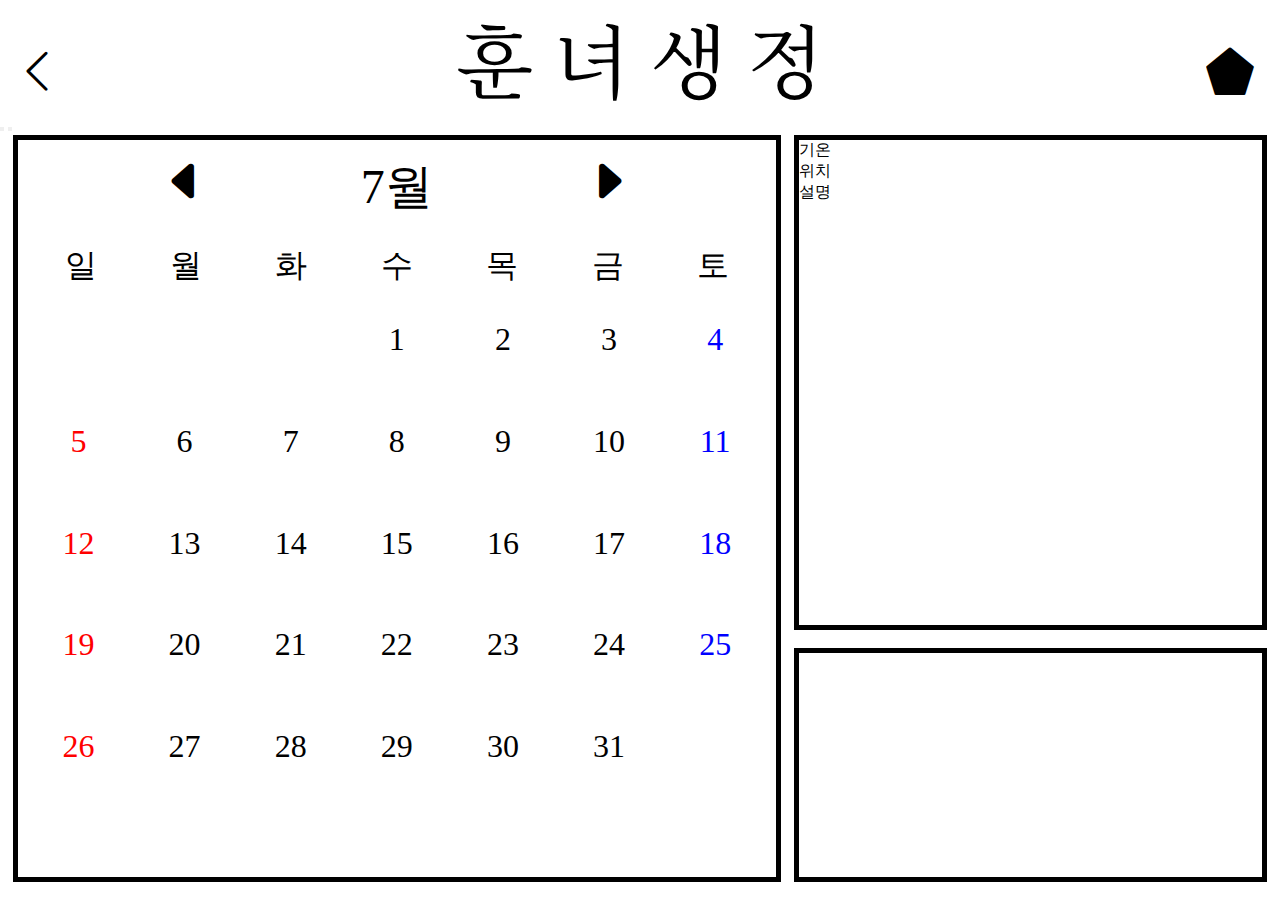
==== confession.html @ b635cec9 "달력 구현" ====
<!DOCTYPE html>
<html lang="en">
<head>
    <meta charset="UTF-8">
    <meta http-equiv="X-UA-Compatible" content="IE=edge">
    <meta name="viewport" content="width=device-width, initial-scale=1.0">

    <link rel="stylesheet" href="CSS/set.css">
    <link rel="stylesheet" href="CSS/confession.css">

    <link rel="preconnect" href="https://fonts.googleapis.com">
    <link rel="preconnect" href="https://fonts.gstatic.com" crossorigin>
    <link href="https://fonts.googleapis.com/css2?family=Hahmlet:wght@200;400;700&family=Noto+Serif+KR:wght@700&display=swap" rel="stylesheet">

    <link rel="stylesheet" href="https://cdn.jsdelivr.net/npm/bootstrap-icons@1.8.0/font/bootstrap-icons.css">

    <title>훈 녀 생 정</title>
</head>
<body>

    <header>
        <p>훈&nbsp;녀&nbsp;생&nbsp;정</p>
        <button><i class="bi bi-chevron-left"></i></button>
        <button><i class="bi bi-pentagon-fill"></i></button>
    </header>

    <main>
        <div class="calendar-container">
            <div class="title flex-container">
                <div class="left"><i class="bi bi-caret-left-fill"></i></div>
                <div class="month"></div>
                <div class="right"><i class="bi bi-caret-right-fill"></i></div>
            </div>
    
            <div class="canlendar">
                <div class="weekday">
                    <div class="weekday-item">일</div>
                    <div class="weekday-item">월</div>
                    <div class="weekday-item">화</div>
                    <div class="weekday-item">수</div>
                    <div class="weekday-item">목</div>
                    <div class="weekday-item">금</div>
                    <div class="weekday-item">토</div>
                </div>
    
                <div class="dates">
                </div>
            </div>
        </div>
    
        <div class="weather-container">
            <dl>
                <dt>기온</dt>
                <dd class="temperature"></dd>
                <dt>위치</dt>
                <dd class="place"></dd>
                <dt>설명</dt>
                <dd class="description"></dd>
              </dl>
        </div>
    
        <div class="lucky-container">
    
        </div>
    </main>

    <script src="JS/calendar.js"></script>
    
</body>
</html>
---- CSS/set.css ----
*{
    margin: 0;
    padding: 0;
    box-sizing: border-box;
}

ul{
    list-style: none;
}

a{
    text-decoration: none;
    color: black;
}

img{
    max-width: 100%;
    height: auto;
}
---- CSS/confession.css ----
p {
    font-family: 'Hahmlet', serif;
    font-family: 'Noto Serif KR', serif;
    font-size: 5rem;
    text-align: center;
}

.bi-chevron-left {
    position: absolute;
    font-size: 3rem;
    top: 5%;
    left: 1%;
}

.bi-pentagon-fill {
    position: absolute;
    font-size: 3rem;
    top: 5%;
    right: 2%;
}

.calendar-container {
    position: absolute;
    border: 5px solid black;
    left: 1%;
    top: 15%;
    width: 60%;
    height: 83%;
}

.weather-container {
    position: absolute;
    border: 5px solid black;
    right: 1%;
    top: 15%;
    width: 37%;
    height: 55%;
}

.lucky-container {
    position: absolute;
    border: 5px solid black;
    right: 1%;
    top: 72%;
    width: 37%;
    height: 26%;
}

.title {
    display: flex;
    justify-content: center;
    font-size: 3rem;
    column-gap: 20%;
    margin-top: 2%;
    margin-bottom: 2%;
}

.weekday {
    display: grid;
    grid-template-columns: repeat(7, 1fr);
    font-size: 2rem;
    text-align: center;
    border-radius: 10px;
    padding: 10px;
}

.dates {
    display: grid;
    grid-template-columns: repeat(7, 1fr);
    font-size: 2rem;
    text-align: center;
    padding: 1%;
    padding-top: 3%;
    row-gap: 35%;
}

.date-item {
    padding: 10px;
    aspect-ratio: 1/1;
    display: grid;
    place-items: center;
}

.left,
.right,
.month {
    cursor: pointer;
}

@media screen and (max-width : 1024px) {

    .calendar-container {
        top: 10%;
        width: 98%;
        height: 55%;
    }

    .weather-container {
        left: 1%;
        top: 66%;
        width: 55%;
        height: 33%;
    }

    .lucky-container {
        right: 1%;
        top: 66%;
        width: 42%;
        height: 33%;
    }

}

@media screen and (max-width : 768px) {

    .calendar-container {
        top: 5%;
        width: 98%;
        height: 60%;
    }

    .weather-container {
        left: 1%;
        top: 66%;
        width: 98%;
        height: 30%;
    }

    .lucky-container {
        left: 1%;
        top: 97%;
        width: 98%;
        height: 20%;
    }

}
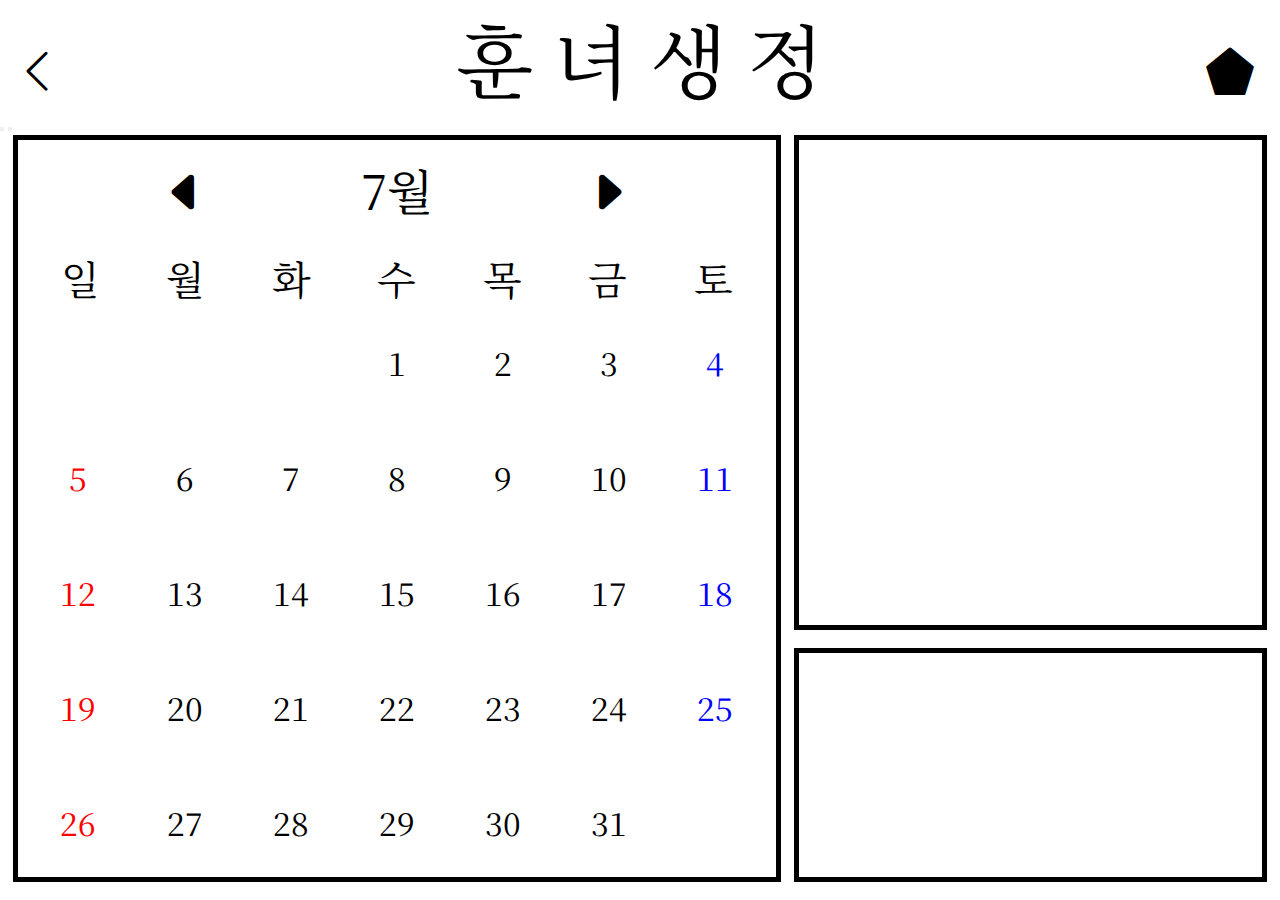
==== commit fe96d6ad: "Confession, Fashion 부분 틀 수정" ====
--- a/confession.html
+++ b/confession.html
@@ -26,7 +26,7 @@
 
     <main>
         <div class="calendar-container">
-            <div class="title flex-container">
+            <div class="title">
                 <div class="left"><i class="bi bi-caret-left-fill"></i></div>
                 <div class="month"></div>
                 <div class="right"><i class="bi bi-caret-right-fill"></i></div>
@@ -47,24 +47,21 @@
                 </div>
             </div>
         </div>
+        <script src="JS/calendar.js"></script>
     
         <div class="weather-container">
-            <dl>
-                <dt>기온</dt>
-                <dd class="temperature"></dd>
-                <dt>위치</dt>
-                <dd class="place"></dd>
-                <dt>설명</dt>
-                <dd class="description"></dd>
-              </dl>
+            <div class="weather-info">
+                <p class="temperature"></p>
+                <p class="place"></p>
+                <p class="description"></p>
+            </div>
         </div>
+        <script src="JS/weather.js"></script>
     
         <div class="lucky-container">
     
         </div>
     </main>
-
-    <script src="JS/calendar.js"></script>
     
 </body>
 </html>--- a/CSS/set.css
+++ b/CSS/set.css
@@ -16,4 +16,47 @@
 img{
     max-width: 100%;
     height: auto;
+}
+
+p {
+    font-family: 'Hahmlet', serif;
+    font-family: 'Noto Serif KR', serif;
+    font-size: 5rem;
+    text-align: center;
+}
+
+@media screen and (max-width : 1024px) {
+
+    p {
+        font-size: 3.5rem;
+    }
+
+    .bi-chevron-left {
+        font-size: 2.5rem;
+        top: 3%;
+    }
+
+    .bi-pentagon-fill {
+        font-size: 2.5rem;
+        top: 3%;
+    }
+
+}
+
+@media screen and (max-width : 768px) {
+
+    p {
+        font-size: 2rem;
+    }
+
+    .bi-chevron-left {
+        font-size: 1.5rem;
+        top: 1%;
+    }
+
+    .bi-pentagon-fill {
+        font-size: 1.5rem;
+        top: 1%;
+    }
+
 }--- a/CSS/confession.css
+++ b/CSS/confession.css
@@ -28,6 +28,56 @@
     height: 83%;
 }
 
+.title {
+    display: flex;
+    justify-content: center;
+    font-size: 3rem;
+    column-gap: 20%;
+    margin-top: 2%;
+    margin-bottom: 2%;
+    font-family: 'Gowun Batang', serif;
+    font-family: 'Hahmlet', serif;
+    font-family: 'Noto Serif KR', serif;
+}
+
+.weekday {
+    display: grid;
+    grid-template-columns: repeat(7, 1fr);
+    font-size: 2.5rem;
+    text-align: center;
+    border-radius: 10px;
+    padding: 10px;
+    font-family: 'Gowun Batang', serif;
+    font-family: 'Hahmlet', serif;
+    font-family: 'Noto Serif KR', serif;
+}
+
+.dates {
+    display: grid;
+    grid-template-columns: repeat(7, 1fr);
+    font-size: 2rem;
+    text-align: center;
+    padding: 1%;
+    padding-top: 3%;
+    row-gap: 30%;
+    font-family: 'Gowun Batang', serif;
+    font-family: 'Hahmlet', serif;
+    font-family: 'Noto Serif KR', serif;
+}
+
+.date-item {
+    /* padding: 100%; */
+    aspect-ratio: 1/1;
+    display: grid;
+    place-items: center;
+}
+
+.left,
+.right,
+.month {
+    cursor: pointer;
+}
+
 .weather-container {
     position: absolute;
     border: 5px solid black;
@@ -46,53 +96,39 @@
     height: 26%;
 }
 
-.title {
-    display: flex;
-    justify-content: center;
-    font-size: 3rem;
-    column-gap: 20%;
-    margin-top: 2%;
-    margin-bottom: 2%;
-}
+@media screen and (max-width : 1024px) {
 
-.weekday {
-    display: grid;
-    grid-template-columns: repeat(7, 1fr);
-    font-size: 2rem;
-    text-align: center;
-    border-radius: 10px;
-    padding: 10px;
-}
+    p {
+        font-size: 3.5rem;
+    }
 
-.dates {
-    display: grid;
-    grid-template-columns: repeat(7, 1fr);
-    font-size: 2rem;
-    text-align: center;
-    padding: 1%;
-    padding-top: 3%;
-    row-gap: 35%;
-}
+    .bi-chevron-left {
+        font-size: 2.5rem;
+        top: 3%;
+    }
 
-.date-item {
-    padding: 10px;
-    aspect-ratio: 1/1;
-    display: grid;
-    place-items: center;
-}
-
-.left,
-.right,
-.month {
-    cursor: pointer;
-}
-
-@media screen and (max-width : 1024px) {
+    .bi-pentagon-fill {
+        font-size: 2.5rem;
+        top: 3%;
+    }
 
     .calendar-container {
         top: 10%;
         width: 98%;
         height: 55%;
+    }
+
+    .title {
+        font-size: 2.5rem;
+    }
+
+    .weekday {
+        font-size: 1.5rem;
+    }
+
+    .dates {
+        font-size: 1.5rem;
+        row-gap: 23%;
     }
 
     .weather-container {
@@ -113,10 +149,37 @@
 
 @media screen and (max-width : 768px) {
 
+    p {
+        font-size: 2rem;
+    }
+
+    .bi-chevron-left {
+        font-size: 1.5rem;
+        top: 1%;
+    }
+
+    .bi-pentagon-fill {
+        font-size: 1.5rem;
+        top: 1%;
+    }
+
     .calendar-container {
         top: 5%;
         width: 98%;
         height: 60%;
+    }
+
+    .title {
+        font-size: 2rem;
+    }
+
+    .weekday {
+        font-size: 1.5rem;
+    }
+
+    .dates {
+        font-size: 1.5rem;
+        row-gap: 35%;
     }
 
     .weather-container {
